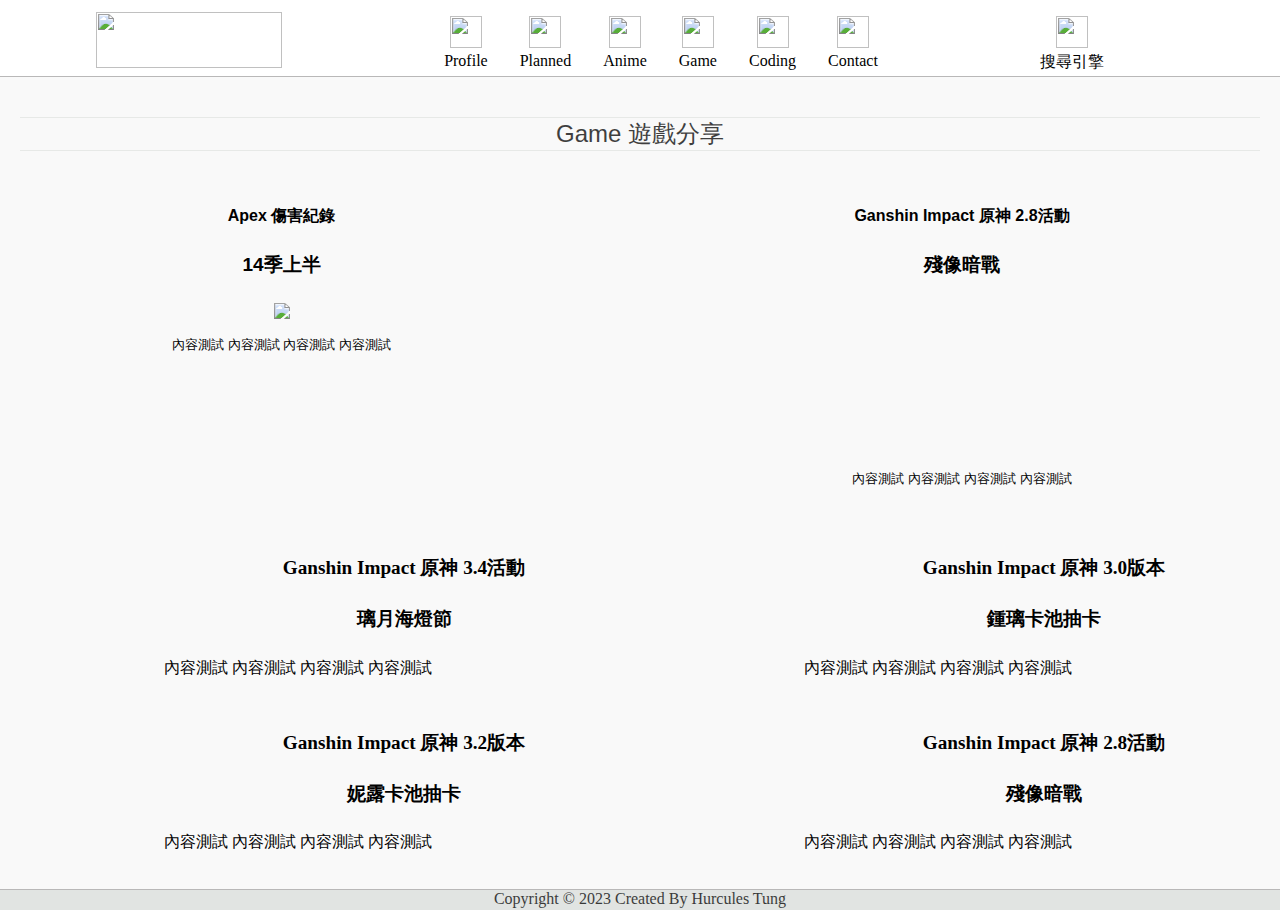
==== Game.html @ 69d981e2 "code" ====
<!DOCTYPE html>
<html lang="en">
  <head>
    <meta charset="UTF-8" />
    <meta http-equiv="X-UA-Compatible" content="IE=edge" />
    <meta name="viewport" content="width=device-width, initial-scale=1.0" />
    <link rel="stylesheet" href="./style.css" />
    <link rel="shortcut icon" href="./icon/ico/gamepad.ico" />
    <title>阿董的遊戲天地-Hurcules's Page</title>
  </head>
  <body>
    <header>
      <div class="tittle-flex">
        <h1>
          <a href="./index.html"
            ><img src="./photos/標題圖.png" height="56" width="186"
          /></a>
        </h1>

        <nav>
          <ul class="menu">
            <li>
              <div class="tittle-list">
                <a href="./Profile.html">
                  <img src="./icon/png/user.jpg" height="32" width="32" /><br />
                  <a>Profile</a>
                  <div class="u-line"></div>
                </a>
              </div>
            </li>
            <li>
              <div class="tittle-list">
                <a href="./Planned.html">
                  <img
                    src="./icon/png/list-bullet.jpg"
                    height="32"
                    width="32"
                  /><br />
                  <a>Planned</a>
                  <div class="u-line"></div>
                </a>
              </div>
            </li>
            <li>
              <div class="tittle-list">
                <a href="./Anime.html">
                  <img src="./icon/png/film.jpg" height="32" width="32" /><br />
                  <a>Anime</a>
                  <div class="u-line"></div>
                </a>
              </div>
            </li>
            <li>
              <div class="tittle-list">
                <a href="./Game.html">
                  <img
                    src="./icon/png/headphones.jpg"
                    height="32"
                    width="32"
                  /><br />
                  <a>Game</a>
                  <div class="u-line"></div>
                </a>
              </div>
            </li>
            <li>
              <div class="tittle-list">
                <a href="./Coding.html">
                  <img src="./icon/png/text.jpg" height="32" width="32" /><br />
                  <a>Coding</a>
                  <div class="u-line"></div>
                </a>
              </div>
            </li>
            <li>
              <div class="tittle-list">
                <a href="./Contact.html">
                  <img
                    src="./icon/png/email.jpg"
                    height="32"
                    width="32"
                  /><br />
                  <a>Contact</a>
                  <div class="u-line"></div>
                </a>
              </div>
            </li>
          </ul>
        </nav>

        <div class="se">
          <a href="https://www.google.com/" target="_blank"
            ><img src="./icon/ico/chrome.ico" height="32" width="32" />
            <br />搜尋引擎</a
          >
        </div>
      </div>
    </header>

    <main>
      
      <h2 class="Gam-h2">Game 遊戲分享</h2>
      <article class="Gam-arti" id="mean">
        <section class="Gam-con">
          <button id="AP14B" class="link-arti">
          <h3 class="Gam-h3">Apex 傷害紀錄</h3>
          <h4 class="Gam-h4">14季上半</h4>
          <img
            class="Apex-d1"
            src="./film/Apex Legends Screenshot 2023.02.04 - 10.44.48.65.png"
          />
          <p>內容測試 內容測試 內容測試 內容測試</p>
          </button>
        </section>
        <section class="Gam-con">
          <button id="GI2-8B" class="link-arti" >
            <h3 class="Gam-h3">Ganshin Impact 原神 2.8活動</h3>
            <h4 class="Gam-h4">殘像暗戰</h4>
            <video
              class="GI-v1"
              src="./film/Genshin Impact 2022.07.27 - 11.19.04.01.mp4"
            ></video>
            <p>內容測試 內容測試 內容測試 內容測試</p>
          </button>
        </section>
        <section class="Gam-con">
          <h3 class="Gam-h3">Ganshin Impact 原神 3.4活動</h3>
          <h4 class="Gam-h4">璃月海燈節</h4>
          內容測試 內容測試 內容測試 內容測試
        </section>
        <section class="Gam-con">
          <h3 class="Gam-h3">Ganshin Impact 原神 3.0版本</h3>
          <h4 class="Gam-h4">鍾璃卡池抽卡</h4>
          內容測試 內容測試 內容測試 內容測試
        </section>
        <section class="Gam-con">
          <h3 class="Gam-h3">Ganshin Impact 原神 3.2版本</h3>
          <h4 class="Gam-h4">妮露卡池抽卡</h4>
          內容測試 內容測試 內容測試 內容測試
        </section>
        <section class="Gam-con">
          <h3 class="Gam-h3">Ganshin Impact 原神 2.8活動</h3>
          <h4 class="Gam-h4">殘像暗戰</h4>
          內容測試 內容測試 內容測試 內容測試
        </section>
      </article>

      <div class="lit-arti" id="GI2-8art" style="display: none">
        <h3 class="Gam-tit">Ganshin Impact 原神 2.8活動 殘像暗戰</h3>
        <video
          class="GI-v1-con"
          src="./film/Genshin Impact 2022.07.27 - 11.19.04.01.mp4"
          preload="auto"
          controls="ture"
        ></video>
      </div>
      <div class="lit-arti" id="AP14art" style="display: none;">
        <h3 class="Gam-tit">APEX 傷害紀錄</h3>
        <img src="./film/Apex Legends Screenshot 2023.02.04 - 10.44.48.65.png" alt="" height="auto" width="1000px">
      </div>
      <script src="./GameArti.js"></script>
    </main>

    <footer>
      <p class="bottom-w">Copyright &#169; 2023 Created By Hurcules Tung</p>
    </footer>
  </body>
</html>
---- style.css ----
/*---------------整體---------------*/

body {
  margin: 0px;
}

body::-webkit-scrollbar {
  display: none;
}

/*-------------上部整體-------------*/

header {
  margin: 0%;
  border-bottom: 1px solid #b9b8b8;
}

.tittle-flex {
  display: flex;
  flex-direction: row;
  justify-content: space-between;
}
/*------------左上角標題------------*/

h1 {
  margin: 0%;
  padding-top: 0.75rem;
  margin-left: 6rem;
}

/*-------------中間標題-------------*/

.menu {
  padding: 0%;
  margin: 0px;
  list-style: none;
  display: flex;
  flex-direction: row;
  justify-content: center;
}

.menu li {
  margin-top: 1rem;
  margin-right: 1rem;
  margin-left: 1rem;
  text-align: center;
}

/*
.menu-li a {
  text-decoration: none;
}
*/

/*
.menu li:link {
  color: #000;
  text-decoration: none;
}

.menu li:hover {
    scale: 105%;
}

.menu li:active {
    scale: 100%;
}

.menu li:visited {
    color: #000;
    text-decoration: none;
}
*/

.tittle-list:link {
  scale: 100%;
}

.tittle-list {
  display: inline-block;
  vertical-align: middle;
  position: relative;
}

.u-line {
  width: 0%;
  height: 3px;
  background-color: #561fd8;
  position: absolute;
  bottom: 0;
  left: 0;
  transition: all 0.5 linear;
}

.tittle-list:hover .u-line {
  width: 100%;
}

/*
.tittle-list a a::after{
    border-bottom:  1.5px;
    border-bottom:  solid;
    border-bottom-color:  red;
    transition: .4 .2;
}

.tittle-list a a:hover::after{
    width: 100%;
}
*/
.tittle-list:hover {
  scale: 110%;
  border: bottom 1.5px solid;
}

.tittle-list:active {
  scale: 100%;
  text-decoration: none;
}

.tittle-flex:visited {
  scale: 100%;
  text-decoration: none;
}

/*------------右上角標題------------*/

.se {
  padding-top: 16px;
  padding-right: 11rem;
  text-align: center;
}

.se a {
  text-decoration: none;
  color: #000;
}

.se a:hover {
  color: blue;
}

.se:hover {
  scale: 105%;
}

/*-------------內文整體-------------*/

main {
  background-color: #f9f9f9;
  padding: 1.25rem;
}

/*---------------內文---------------*/

.selfimg {
  text-align: center;
}

.selfimg img:hover {
  scale: 105%;
}

.selfimg img {
  border: none;
  border-radius: 60px;
  box-shadow: 3px 3px 12px grey;
}

.social-flex {
  text-align: center;
  display: flex;
  flex-direction: row;
  justify-content: center;
}

.social-icon {
  margin: 0.75rem;
  opacity: 1;
}

.social-icon:hover {
  opacity: 0.5;
}

.name {
  text-align: center;
  font-size: xx-large;
  font-weight: bold;
  color: #000;
  font-family: "Franklin Gothic Medium", "Arial Narrow", Arial, sans-serif;
}

.slogan {
  
}
/*
#slogan {
  content: attr(data-text);
  position: absolute;
  transform: translateX(200%);
  color: #000000;
  overflow: hidden;
  border-right: 1px solid #000000;
  animation: type 5s steps(10,end),blink 0.5s step-end infinite ;
  white-space: nowrap;
}

@keyframes type {
  0% {
    width: 0%;
  }
  20% {
    width: 20%;
  }
}

@keyframes blink {
  from {
    border-color: transparent;
  }
  to {
    border-color: #000000;
  }
}
*/

#slogan {
  color: #9647ff;
  content: attr(data-text);
  position: absolute;
  left: 50%;
  transform: translateX(-50%);
  overflow: hidden;
  border-right: 1px solid #000000;
  animation: type 10s steps(42), blink 0.75s steps(2) infinite;
  white-space: nowrap;
}

@keyframes type {
  0% {
    width: 0%;
  }
  20% {
    width: 20%;
  }
}

@keyframes blink {
  from {
    border-color: transparent;
  }
  to {
    border-color: #000000;
  }
}

/*
#slogan {
  content: attr(data-text);
  position: absolute;
  transform: translateX(200%);
  color: #000000;
  overflow: hidden;
  border-right: 1px solid #000000;
  animation: type 5s steps(10,end),blink 0.5s step-end infinite ;
  white-space: nowrap;
}

@keyframes type {
  0% {
    width: 0%;
  }
  20% {
    width: 20%;
  }
}

@keyframes blink {
  from {
    border-color: transparent;
  }
  to {
    border-color: #000000;
  }
}
*/
/*
#slogan{
    font-size: large;
    position: absolute;
    left: 40%;
    right: 60%;
    width: 42em;
    border-right: 1px solid;
    overflow: hidden;
    white-space: pre-wrap;
    animation: typing 5s steps(42),
    caret 1s steps(1) infinite;
    animation-delay: 5ms;
}

@keyframes caret {
    50% { border-color: transparent; }
}
*/

/*
.slogan h3{
    color: #9647FF;
    text-align: center;
    font-size: larger;
    margin-top: 0.75rem;
    margin-bottom: 0.75rem;
    font-weight: 100;
}
*/
.M-dream {
  text-align: center;
  font-size: x-large;
  font-weight: bolder;
}

.M-dream h3 {
  margin: 0%;
  color: #625b57;
}

.im-flex {
  text-align: center;
  display: flex;
  flex-direction: row;
  justify-content: space-around;
}

section {
  margin: 1rem;
}

.im-flex section a {
  font-weight: 500;
  font-size: x-large;
  text-decoration: none;
  color: #000;
}

section a:hover {
  color: #4b81d6;
}

.im-flex section p {
  font-size: large;
}

/*------------Pro內文標題------------*/

.h2-pro {
  font-weight: lighter;
  font-family: Arial, Helvetica, sans-serif;
  opacity: 0.75;
  width: 100%;
  text-align: center;
  border-top: 1px solid #e1e4e2;
  border-bottom: 1px solid #e1e4e2;
}

/*------------Pro內文分區------------*/

.pro {
  display: grid;
  grid-template-columns: 1fr 3fr;
}

#pro-menu {
  float: left;
}

.clear {
  clear: both;
}

.pmt {
  text-align: center;
  font-size: larger;
  font-weight: bolder;
}

.pro-menu {
  text-align: center;
  font-size: larger;
  font-weight: bolder;
}

.pro-menu a {
  padding: 3px;
}

.pro-menu a:hover {
  background-color: #e6cfe6;
  border: solid;
  border-radius: 10px;
  border: rgba(230, 207, 230, 0.5);
}

.pro-menu a {
  text-decoration: none;
  color: #000;
}

.h3-pro {
  font-size: x-large;
  text-align: center;
}

.pro-co {
  float: left;
}

.co {
  margin: 1em;
}

.pro-table {
  display: grid;
  grid-template-columns: 1fr 1fr;
}

.basic-in {
  margin: 1em;
  text-decoration: none;
  text-align: left;
}

td {
  border-top: solid rgba(0, 0, 0, 0.2) 1px;
}

.la-td {
  border-bottom: solid rgba(0, 0, 0, 0.2) 1px;
}

/*--------------Pla標題--------------*/

.pla-h2 {
  font-weight: lighter;
  font-family: Arial, Helvetica, sans-serif;
  opacity: 0.75;
  width: 100%;
  text-align: center;
  border-top: 1px solid #e1e4e2;
  border-bottom: 1px solid #e1e4e2;
}

/*--------------Pla內文--------------*/

.pla-arti {
  display: flex;
  flex-direction: column;
  margin-left: 9rem;
  margin-right: 27em;
}

.pla-h3 {
  font-size: larger;
}

/*--------------Ani標題--------------*/

.Ani-h2 {
  font-weight: lighter;
  font-family: Arial, Helvetica, sans-serif;
  opacity: 0.75;
  width: 100%;
  text-align: center;
  border-top: 1px solid #e1e4e2;
  border-bottom: 1px solid #e1e4e2;
}

/*--------------Ani內文--------------*/

.arti-space {
  width: 75em;
  margin-left: 5em;
}

.ani-flex {
  display: flex;
  flex-direction: column;
  flex-wrap: nowrap;
  justify-content: space-around;
}

.ani-h3 {
  font-size: larger;
}

/*--------------Gam標題--------------*/

.Gam-h2 {
  font-weight: lighter;
  font-family: Arial, Helvetica, sans-serif;
  opacity: 0.75;
  width: 100%;
  text-align: center;
  border-top: 1px solid #e1e4e2;
  border-bottom: 1px solid #e1e4e2;
}

/*--------------Gam內文--------------*/

.Gam-arti{
  margin-left: 4rem;
  width: 80rem;
  display: flex;
  flex-direction: row;
  flex-wrap: wrap;
  justify-content: space-around;
}

.Gam-con{
  width: 30rem;
  height: auto;
}

.Apex-d1{
  width: 100%;
  height: auto;
}

.GI-v1{
  width: 100%;
  height: auto;
}

.link-arti{
  text-decoration: none;
  scale: 100%;
  border-color: rgba(0, 0, 0, 0);
  background-color: rgba(0, 0, 0, 0);
}

.link-arti:hover{
  scale: 105%;
}

#GI-28B{

}

.Gam-h3{
  font-size: larger;
  text-align: center;
}

.Gam-h4{
  font-size: 19px;
  text-align: center;
}

.Gam-tit{
  font-size: x-large;
  text-align: center;
}

.lit-arti{
  text-align: center;
}

#GI2-8art{

}

.GI-v1-con{
  width: 80%;
  height: auto;
}

/*--------------Cod標題--------------*/

/*--------------Cod內文--------------*/

/*--------------Con標題--------------*/

/*--------------Con內文--------------*/

/*---------------文底---------------*/

footer {
  padding-bottom: 2px;
  background-color: #e1e4e2;
  border-top: 1px solid #b9b8b8;
}

.bottom-w {
  text-align: center;
  margin: 0px;
  opacity: 0.75;
}
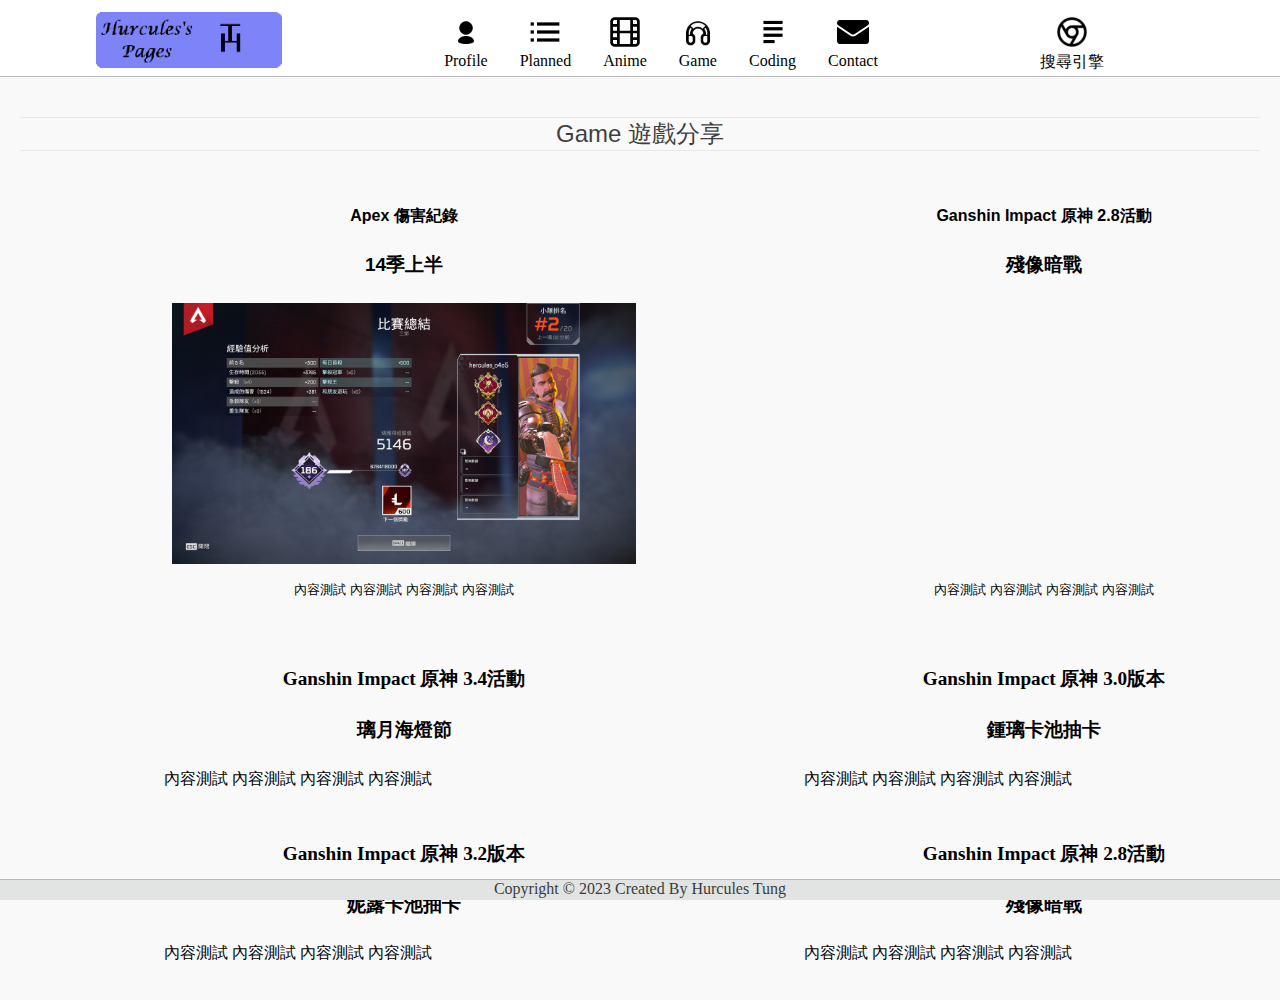
==== commit b759e42f: "index" ====
--- a/Game.html
+++ b/Game.html
@@ -116,10 +116,7 @@
           <button id="GI2-8B" class="link-arti" >
             <h3 class="Gam-h3">Ganshin Impact 原神 2.8活動</h3>
             <h4 class="Gam-h4">殘像暗戰</h4>
-            <video
-              class="GI-v1"
-              src="./film/Genshin Impact 2022.07.27 - 11.19.04.01.mp4"
-            ></video>
+            <iframe width="464" height="261" src="https://www.youtube.com/embed/ZD1U2vQnY7o" title="YouTube video player" frameborder="0" allow="accelerometer; autoplay; clipboard-write; encrypted-media; gyroscope; picture-in-picture; web-share" allowfullscreen></iframe>
             <p>內容測試 內容測試 內容測試 內容測試</p>
           </button>
         </section>
@@ -147,12 +144,7 @@
 
       <div class="lit-arti" id="GI2-8art" style="display: none">
         <h3 class="Gam-tit">Ganshin Impact 原神 2.8活動 殘像暗戰</h3>
-        <video
-          class="GI-v1-con"
-          src="./film/Genshin Impact 2022.07.27 - 11.19.04.01.mp4"
-          preload="auto"
-          controls="ture"
-        ></video>
+        <iframe width="1000" height="500" src="https://www.youtube.com/embed/ZD1U2vQnY7o" title="Genshin Impact" frameborder="0" allow="accelerometer; autoplay; clipboard-write; encrypted-media; gyroscope; picture-in-picture; web-share" allowfullscreen></iframe>
       </div>
       <div class="lit-arti" id="AP14art" style="display: none;">
         <h3 class="Gam-tit">APEX 傷害紀錄</h3>
--- a/style.css
+++ b/style.css
@@ -192,7 +192,6 @@
 }
 
 .slogan {
-  
 }
 /*
 #slogan {
@@ -371,12 +370,10 @@
   grid-template-columns: 1fr 3fr;
 }
 
-#pro-menu {
-  float: left;
-}
-
-.clear {
-  clear: both;
+.pro-area {
+  width: auto;
+  border-radius: 16px;
+  box-shadow: 0 24px 36px rgba(0, 0, 0, 0.25);
 }
 
 .pmt {
@@ -412,10 +409,6 @@
   text-align: center;
 }
 
-.pro-co {
-  float: left;
-}
-
 .co {
   margin: 1em;
 }
@@ -454,16 +447,97 @@
 /*--------------Pla內文--------------*/
 
 .pla-arti {
-  display: flex;
-  flex-direction: column;
-  margin-left: 9rem;
-  margin-right: 27em;
+  /* display: flex;
+  flex-direction: column; */
+  margin-left: 12rem;
+  margin-right: 36em;
 }
 
 .pla-h3 {
   font-size: larger;
 }
 
+.accordion {
+  /* width: 800px; */
+  margin: 40px auto;
+  display: flex;
+  flex-direction: column;
+  gap: 24px;
+}
+/* 
+.btn-ac {
+  background-color: transparent;
+} */
+
+.accordion p{
+  margin: 12px;
+}
+
+.item {
+  box-shadow: 0 0 32px rgba(0, 0, 0, 0.5);
+  padding: 24px;
+  display: grid;
+  grid-template-columns: auto 1fr auto;
+  grid-row: 24px 1fr 1fr;
+  column-gap: 24px;
+  row-gap: 32px;
+  background-color: white;
+}
+
+.number,
+.text {
+  font-size: 24px;
+  color: #000;
+}
+
+/* .number {
+  color: #352208;
+} */
+
+.pla-icon {
+  padding-top: 12px;
+  height: 24px;
+  width: 24px;
+}
+
+.hidden-box {
+  grid-column: 2/3;
+  display: none;
+  color: #9647ff;
+}
+
+.hidden-box p {
+  color: #000;
+  line-height: 1.5;
+  margin-bottom: 24px;
+}
+
+.hidden-box ul {
+  margin-left: 20px;
+  color: #000;
+  display: flex;
+  flex-direction: column;
+  gap: 12px;
+}
+
+.open {
+  border-top: 8px solid #9647ff;
+}
+
+.open {
+  background-color: #e1e4e2;
+}
+
+.open .hidden-box {
+  display: block;
+  color: #352208;
+}
+
+.open .number,
+.open .text,
+.open p {
+  color: #352208;
+}
 /*--------------Ani標題--------------*/
 
 .Ani-h2 {
@@ -508,7 +582,7 @@
 
 /*--------------Gam內文--------------*/
 
-.Gam-arti{
+.Gam-arti {
   margin-left: 4rem;
   width: 80rem;
   display: flex;
@@ -517,60 +591,58 @@
   justify-content: space-around;
 }
 
-.Gam-con{
+.Gam-con {
   width: 30rem;
   height: auto;
 }
 
-.Apex-d1{
+.Apex-d1 {
   width: 100%;
   height: auto;
 }
 
-.GI-v1{
+.GI-v1 {
   width: 100%;
   height: auto;
 }
 
-.link-arti{
+.link-arti {
   text-decoration: none;
   scale: 100%;
   border-color: rgba(0, 0, 0, 0);
   background-color: rgba(0, 0, 0, 0);
 }
 
-.link-arti:hover{
+.link-arti:hover {
   scale: 105%;
 }
 
-#GI-28B{
-
-}
-
-.Gam-h3{
+#GI-28B {
+}
+
+.Gam-h3 {
   font-size: larger;
   text-align: center;
 }
 
-.Gam-h4{
+.Gam-h4 {
   font-size: 19px;
   text-align: center;
 }
 
-.Gam-tit{
+.Gam-tit {
   font-size: x-large;
   text-align: center;
 }
 
-.lit-arti{
-  text-align: center;
-}
-
-#GI2-8art{
-
-}
-
-.GI-v1-con{
+.lit-arti {
+  text-align: center;
+}
+
+#GI2-8art {
+}
+
+.GI-v1-con {
   width: 80%;
   height: auto;
 }
@@ -586,6 +658,9 @@
 /*---------------文底---------------*/
 
 footer {
+  position: fixed;
+  width: 100%;
+  bottom: 0px;
   padding-bottom: 2px;
   background-color: #e1e4e2;
   border-top: 1px solid #b9b8b8;
